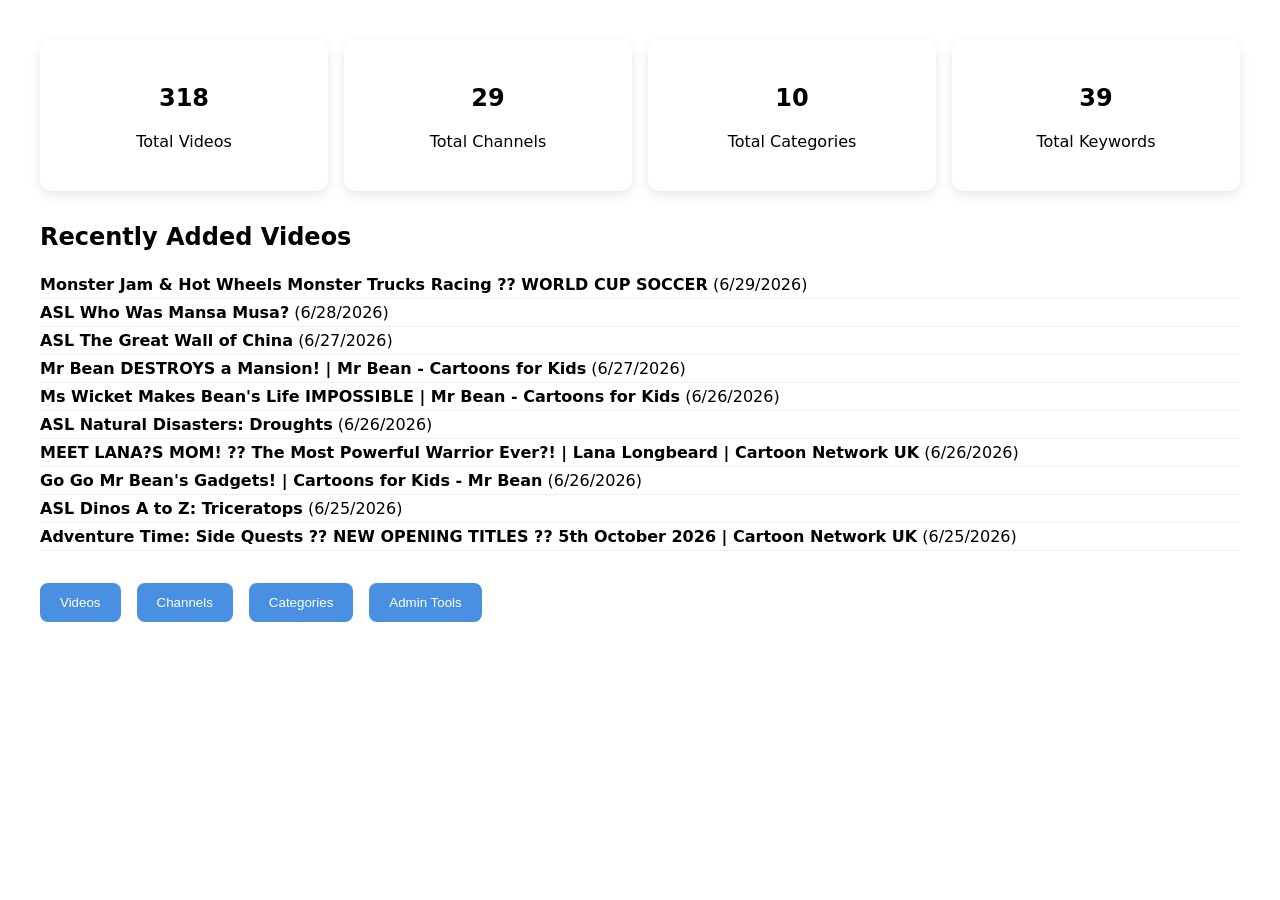
==== dashboard.html @ 0d475754 "Deploy latest build" ====
<!DOCTYPE html>
<html lang="en">
  <head>
    <meta charset="utf-8" />
    <link rel="icon" href="./favicon.png">
    <meta name="viewport" content="width=device-width, initial-scale=1" />
    <link href="./_app/immutable/entry/start.zmwx1XHq.js" rel="modulepreload">
		<link href="./_app/immutable/chunks/C0cF8aXE.js" rel="modulepreload">
		<link href="./_app/immutable/chunks/3SyxIl7C.js" rel="modulepreload">
		<link href="./_app/immutable/entry/app.B5eqS6Bs.js" rel="modulepreload">
		<link href="./_app/immutable/chunks/kNaey6uv.js" rel="modulepreload">
		<link href="./_app/immutable/chunks/xihTtKlq.js" rel="modulepreload">
		<link href="./_app/immutable/nodes/0.DOPPwChD.js" rel="modulepreload">
		<link href="./_app/immutable/chunks/L9hKdT-Q.js" rel="modulepreload">
		<link href="./_app/immutable/nodes/3.1PC7fcgv.js" rel="modulepreload">
		
		<link href="./_app/immutable/assets/3.CCkHUKJm.css" rel="stylesheet">
  </head>
  <body data-sveltekit-preload-data="hover">
    <div style="display: contents"><!--[--><!--[0--><!--[--><!--[--><!--[--><!--[0--><div class="dashboard svelte-kdmb3n"><section class="summary-grid svelte-kdmb3n"><div class="card svelte-kdmb3n"><h2>0</h2> <p>Total Videos</p></div> <div class="card svelte-kdmb3n"><h2>0</h2> <p>Total Channels</p></div> <div class="card svelte-kdmb3n"><h2>0</h2> <p>Total Categories</p></div> <div class="card svelte-kdmb3n"><h2>0</h2> <p>Total Keywords</p></div></section> <section class="recent svelte-kdmb3n"><h2>Recently Added Videos</h2> <ul class="svelte-kdmb3n"><!--[--><!--]--></ul></section> <section class="quick-links svelte-kdmb3n"><button class="svelte-kdmb3n">Videos</button> <button class="svelte-kdmb3n">Channels</button> <button class="svelte-kdmb3n">Categories</button> <button class="svelte-kdmb3n">Admin Tools</button></section></div><!--]--> <!--[-1--><!--]--><!--]--><!--]--><!--]--><!--]--> <!--[-1--><!--]--><!--]-->
			
			<script>
				{
					__sveltekit_15xqt9u = {
						base: new URL(".", location).pathname.slice(0, -1),
						assets: "/parent-dashboard"
					};

					const element = document.currentScript.parentElement;

					Promise.all([
						import("./_app/immutable/entry/start.zmwx1XHq.js"),
						import("./_app/immutable/entry/app.B5eqS6Bs.js")
					]).then(([kit, app]) => {
						kit.start(app, element, {
							node_ids: [0, 3],
							data: [null,null],
							form: null,
							error: null
						});
					});
				}
			</script>
		</div>
  </body>
</html>
---- _app/immutable/assets/3.CCkHUKJm.css ----
.overlay.svelte-1s13d5m{opacity:0;pointer-events:none;z-index:9998;background:#00000040;transition:opacity .2s;position:fixed;inset:0}.overlay.open.svelte-1s13d5m{opacity:1;pointer-events:auto}.sidebar.svelte-1s13d5m{opacity:0;z-index:9999;background:#fff;width:260px;height:100%;padding:1rem;transition:transform .25s,opacity .25s;position:fixed;top:0;left:0;transform:translate(-20px);box-shadow:2px 0 8px #00000026}.sidebar.open.svelte-1s13d5m{opacity:1;transform:translate(0)}.section.svelte-1s13d5m{margin-bottom:1rem}.row.svelte-12hrar7{border-bottom:1px solid #eee;grid-template-columns:100px 1fr 150px 120px 80px 60px 60px 40px;align-items:center;gap:.5rem;padding:.5rem .25rem;display:grid}.thumb.svelte-12hrar7 img:where(.svelte-12hrar7){border-radius:4px;width:100%}.title.svelte-12hrar7 a:where(.svelte-12hrar7){color:#333;font-weight:600;text-decoration:none}.pill.svelte-12hrar7{background:#eef;border-radius:6px;padding:2px 6px;font-size:.75rem}.rating.svelte-12hrar7{text-align:center;cursor:pointer;font-size:1.1rem}.menu.svelte-12hrar7{cursor:pointer;text-align:center;font-size:1.4rem}.videos-layout.svelte-1skye5v{gap:1rem;display:flex}.sidebar-toggle.svelte-1skye5v{z-index:10000;margin-bottom:1rem;position:relative}.video-table.svelte-1skye5v{flex:1}.header-row.svelte-1skye5v{color:#444;z-index:5;background:#fafafa;border-bottom:2px solid #ddd;grid-template-columns:100px 1fr 150px 120px 80px 60px 60px 40px;gap:.5rem;padding:.5rem .25rem;font-size:.85rem;font-weight:600;display:grid;position:sticky;top:0}.header-row.svelte-1skye5v>div:where(.svelte-1skye5v){align-items:center;display:flex}.h-menu.svelte-1skye5v{text-align:center}.video-table.svelte-1skye5v>.row{border-bottom:2px solid #121416}.video-table.svelte-1skye5v>.row:nth-child(odd){background:#fff}.video-table.svelte-1skye5v>.row:nth-child(2n){background:#87b2f4}.video-table.svelte-1skye5v .row:hover{background:#8fe7b1;transition:background .15s}.dashboard.svelte-kdmb3n{padding:2rem;font-family:Inter,system-ui,sans-serif}.summary-grid.svelte-kdmb3n{grid-template-columns:repeat(auto-fit,minmax(160px,1fr));gap:1rem;margin-bottom:2rem;display:grid}.card.svelte-kdmb3n{text-align:center;background:#fff;border-radius:12px;padding:1.5rem;box-shadow:0 4px 12px #0000001a}.recent.svelte-kdmb3n ul:where(.svelte-kdmb3n){padding:0;list-style:none}.recent.svelte-kdmb3n li:where(.svelte-kdmb3n){border-bottom:1px solid #eee;padding:.25rem 0}.quick-links.svelte-kdmb3n{gap:1rem;margin-top:2rem;display:flex}.quick-links.svelte-kdmb3n button:where(.svelte-kdmb3n){color:#fff;cursor:pointer;background:#4a90e2;border:none;border-radius:8px;padding:.75rem 1.25rem}.quick-links.svelte-kdmb3n button:where(.svelte-kdmb3n):hover{background:#3a78c2}
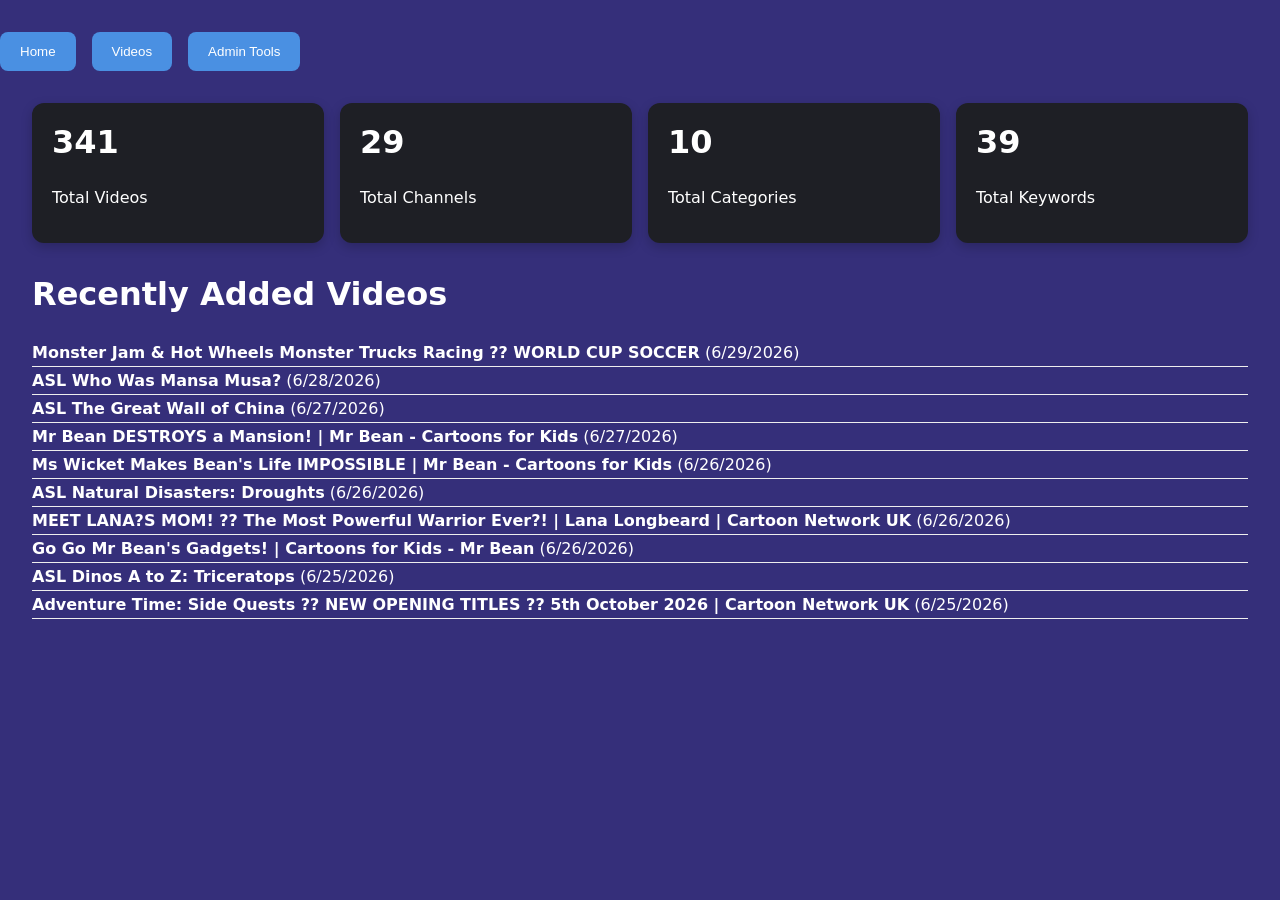
==== commit 9e1d0534: "new file:   _app/immutable/assets/0.BAYPwYNS.css new file:   _app/immutable/assets/2.BFFRVwai.css ne" ====
--- a/dashboard.html
+++ b/dashboard.html
@@ -4,24 +4,25 @@
     <meta charset="utf-8" />
     <link rel="icon" href="./favicon.png">
     <meta name="viewport" content="width=device-width, initial-scale=1" />
-    <link href="./_app/immutable/entry/start.zmwx1XHq.js" rel="modulepreload">
-		<link href="./_app/immutable/chunks/C0cF8aXE.js" rel="modulepreload">
-		<link href="./_app/immutable/chunks/3SyxIl7C.js" rel="modulepreload">
-		<link href="./_app/immutable/entry/app.B5eqS6Bs.js" rel="modulepreload">
+    <link href="./_app/immutable/entry/start.DBs_jOrV.js" rel="modulepreload">
+		<link href="./_app/immutable/chunks/CEOn_2Wp.js" rel="modulepreload">
+		<link href="./_app/immutable/chunks/D98rLrSD.js" rel="modulepreload">
+		<link href="./_app/immutable/entry/app.CLxgxLjH.js" rel="modulepreload">
 		<link href="./_app/immutable/chunks/kNaey6uv.js" rel="modulepreload">
 		<link href="./_app/immutable/chunks/xihTtKlq.js" rel="modulepreload">
-		<link href="./_app/immutable/nodes/0.DOPPwChD.js" rel="modulepreload">
-		<link href="./_app/immutable/chunks/L9hKdT-Q.js" rel="modulepreload">
-		<link href="./_app/immutable/nodes/3.1PC7fcgv.js" rel="modulepreload">
+		<link href="./_app/immutable/nodes/0.gys7D15f.js" rel="modulepreload">
+		<link href="./_app/immutable/chunks/CDaQiq8n.js" rel="modulepreload">
+		<link href="./_app/immutable/nodes/3.DG52HQYY.js" rel="modulepreload">
 		
-		<link href="./_app/immutable/assets/3.CCkHUKJm.css" rel="stylesheet">
+		<link href="./_app/immutable/assets/0.BAYPwYNS.css" rel="stylesheet">
+		<link href="./_app/immutable/assets/3.C70ueHmu.css" rel="stylesheet">
   </head>
   <body data-sveltekit-preload-data="hover">
-    <div style="display: contents"><!--[--><!--[0--><!--[--><!--[--><!--[--><!--[0--><div class="dashboard svelte-kdmb3n"><section class="summary-grid svelte-kdmb3n"><div class="card svelte-kdmb3n"><h2>0</h2> <p>Total Videos</p></div> <div class="card svelte-kdmb3n"><h2>0</h2> <p>Total Channels</p></div> <div class="card svelte-kdmb3n"><h2>0</h2> <p>Total Categories</p></div> <div class="card svelte-kdmb3n"><h2>0</h2> <p>Total Keywords</p></div></section> <section class="recent svelte-kdmb3n"><h2>Recently Added Videos</h2> <ul class="svelte-kdmb3n"><!--[--><!--]--></ul></section> <section class="quick-links svelte-kdmb3n"><button class="svelte-kdmb3n">Videos</button> <button class="svelte-kdmb3n">Channels</button> <button class="svelte-kdmb3n">Categories</button> <button class="svelte-kdmb3n">Admin Tools</button></section></div><!--]--> <!--[-1--><!--]--><!--]--><!--]--><!--]--><!--]--> <!--[-1--><!--]--><!--]-->
+    <div style="display: contents"><!--[--><!--[0--><!--[--><!--[--><!--[--><div class="app-container"><div class="quick-links svelte-137s63o"><button class="svelte-137s63o">Home</button> <button class="svelte-137s63o">Videos</button> <button class="svelte-137s63o">Admin Tools</button></div><!----> <!--[0--><div class="dashboard svelte-kdmb3n"><section class="summary-grid svelte-kdmb3n"><div class="card"><h2>0</h2> <p>Total Videos</p></div> <div class="card"><h2>0</h2> <p>Total Channels</p></div> <div class="card"><h2>0</h2> <p>Total Categories</p></div> <div class="card"><h2>0</h2> <p>Total Keywords</p></div></section> <section class="recent svelte-kdmb3n"><h2>Recently Added Videos</h2> <ul class="svelte-kdmb3n"><!--[--><!--]--></ul></section></div><!--]--> <!--[-1--><!--]--> <!--[-1--><!--]--> <!--[-1--><!--]--> <!--[-1--><!--]--> <!--[-1--><!--]--> <!--[-1--><!--]--> <!--[-1--><!--]--></div><!--]--><!--]--><!--]--><!--]--> <!--[-1--><!--]--><!--]-->
 			
 			<script>
 				{
-					__sveltekit_15xqt9u = {
+					__sveltekit_kua3ga = {
 						base: new URL(".", location).pathname.slice(0, -1),
 						assets: "/parent-dashboard"
 					};
@@ -29,8 +30,8 @@
 					const element = document.currentScript.parentElement;
 
 					Promise.all([
-						import("./_app/immutable/entry/start.zmwx1XHq.js"),
-						import("./_app/immutable/entry/app.B5eqS6Bs.js")
+						import("./_app/immutable/entry/start.DBs_jOrV.js"),
+						import("./_app/immutable/entry/app.CLxgxLjH.js")
 					]).then(([kit, app]) => {
 						kit.start(app, element, {
 							node_ids: [0, 3],
--- a/_app/immutable/assets/0.BAYPwYNS.css
+++ b/_app/immutable/assets/0.BAYPwYNS.css
@@ -0,0 +1 @@
+html,body{color:#fff;margin:0;padding:0;font-family:Inter,system-ui,sans-serif;background:#352f7a!important}*{box-sizing:border-box}h2{margin-block:0 .83em;margin-inline:0;font-size:2em}.subtitle{color:#ece8e8}.btn{color:#fff;cursor:pointer;background:#4a90e2;border:none;border-radius:8px;padding:.75rem 1.25rem}.btn-primary{color:#fff;background:#4a8ef0}.btn-primary:hover{background:#3a7bd8}.btn-danger{color:#fff;background:#d9534f;padding:.6rem 1rem}.btn-danger:hover{background:#c64541}.card{background:#1e1f25;border-radius:12px;padding:1.25rem;box-shadow:0 4px 12px #0003}.input{color:#fff;background:#2a2b31;border:1px solid #444;border-radius:6px;width:100%;padding:.5rem}.table{border-collapse:collapse;width:100%}.table th,.table td{border-bottom:1px solid #333;padding:.5rem}.table th{text-align:left;color:#aaa}
--- a/_app/immutable/assets/3.C70ueHmu.css
+++ b/_app/immutable/assets/3.C70ueHmu.css
@@ -0,0 +1 @@
+.quick-links.svelte-137s63o{z-index:2000;gap:1rem;margin-top:2rem;display:flex;position:relative}.quick-links.svelte-137s63o button:where(.svelte-137s63o){color:#fff;cursor:pointer;background:#4a90e2;border:none;border-radius:8px;padding:.75rem 1.25rem}.quick-links.svelte-137s63o button:where(.svelte-137s63o):hover{background:#3a78c2}.overlay.svelte-1s13d5m{opacity:0;pointer-events:none;z-index:400;background:#00000040;transition:opacity .2s;position:fixed;inset:0}.overlay.open.svelte-1s13d5m{opacity:1;pointer-events:auto}.sidebar.svelte-1s13d5m{opacity:0;z-index:500;background:#2d4089;width:260px;height:100%;padding:1rem;transition:transform .25s,opacity .25s;position:fixed;top:0;left:0;transform:translate(-20px);box-shadow:2px 0 8px #00000026}.sidebar.open.svelte-1s13d5m{opacity:1;transform:translate(0)}.filter_sections.svelte-1s13d5m{background-color:#2d4089;margin-top:10rem}.section.svelte-1s13d5m{width:100%;margin-bottom:1rem;margin-left:1rem;font-family:Inter,system-ui,sans-serif}.reset.svelte-1s13d5m{color:#fff;cursor:pointer;background:#4a90e2;border:none;border-radius:8px;margin-top:1rem;margin-bottom:1rem;margin-left:5rem;padding:.75rem 1.25rem;position:relative}.reset.svelte-1s13d5m:hover{background:#3a78c2}label.svelte-1s13d5m{color:#bb86fc}.row.svelte-12hrar7{color:#aabcf4;border-bottom:1px solid #eee;grid-template-columns:100px minmax(200px,1fr) 150px 120px 80px 100px 60px 40px 40px;align-items:center;gap:1rem;padding:.5rem .25rem;font-family:Inter,system-ui,sans-serif;display:grid}.thumb.svelte-12hrar7 img:where(.svelte-12hrar7){border-radius:4px;width:100%}.title.svelte-12hrar7 a:where(.svelte-12hrar7){color:#aabcf4;font-size:1.2rem;font-weight:600;text-decoration:none}.pill.svelte-12hrar7{color:#cfc569;background:#262363;border:1px solid #fff;border-radius:6px;padding:2px 6px;font-size:.9rem}.rating.svelte-12hrar7{text-align:center;cursor:pointer;font-size:1.1rem}.actions.svelte-12hrar7{align-items:center;display:flex;position:relative}.menu-btn.svelte-12hrar7{cursor:pointer;color:#ddd;background:0 0;border:none;margin:0;padding:0;font-size:1.5rem;line-height:1}.menu.svelte-12hrar7{z-index:10;white-space:nowrap;background:#fff;border:1px solid #ddd;border-radius:8px;display:none;position:absolute;top:100%;right:0;box-shadow:0 4px 12px #0000001a}.actions.svelte-12hrar7:hover .menu:where(.svelte-12hrar7){display:block}.menu-item.svelte-12hrar7{cursor:pointer;padding:.5rem 1rem}.menu-item.svelte-12hrar7:hover{background:#f0f4ff}.channel-link.svelte-12hrar7{color:var(--accent);cursor:pointer;text-decoration:underline}.channel-link.svelte-12hrar7:hover{opacity:.8}.videos-layout.svelte-1skye5v{gap:1rem;display:flex}.sidebar-toggle.svelte-1skye5v{z-index:1000;color:#fff;cursor:pointer;background:#4a90e2;border:none;border-radius:8px;margin-top:20px;margin-bottom:1rem;padding:.75rem 1.25rem;position:relative}.sidebar-toggle.svelte-1skye5v:hover{background:#3a78c2}.video-table.svelte-1skye5v{flex:1}.header-row.svelte-1skye5v{color:#bb86fc;z-index:5;background:#121212;border-bottom:2px solid #8a8a8a;grid-template-columns:100px minmax(200px,1fr) 150px 120px 80px 100px 60px 40px 40px;gap:1rem;padding:.5rem .25rem;font-family:Inter,system-ui,sans-serif;font-size:1.2rem;font-weight:600;display:grid;position:sticky;top:0}.header-row.svelte-1skye5v>div:where(.svelte-1skye5v){align-items:center;display:flex}.h-menu.svelte-1skye5v{text-align:center}.video-table.svelte-1skye5v>.row{border-bottom:2px solid #121416}.video-table.svelte-1skye5v>.row:nth-child(odd){background:#0b0c25}.video-table.svelte-1skye5v>.row:nth-child(2n){background:#262363}.video-table.svelte-1skye5v .row:hover{background:#4752ce;transition:background .15s}.admin-container.svelte-1ybsbf6{padding:2rem}h1.svelte-1ybsbf6{margin-bottom:1.5rem}.admin-grid.svelte-1ybsbf6{grid-template-columns:repeat(auto-fit,minmax(220px,1fr));gap:1.5rem;display:grid}.admin-card.svelte-1ybsbf6{cursor:pointer;background:#222;border:1px solid #333;border-radius:12px;padding:1.5rem;transition:transform .15s,background .15s}.admin-card.svelte-1ybsbf6:hover{background:#2a2a2a;transform:translateY(-3px)}.admin-card.svelte-1ybsbf6 h2:where(.svelte-1ybsbf6){margin:0 0 .5rem}.admin-card.svelte-1ybsbf6 p:where(.svelte-1ybsbf6){opacity:.7;margin:0}.admin-vids-add.svelte-1dd4eib{padding:2rem;font-family:Inter,system-ui,sans-serif}.subtitle.svelte-1dd4eib{margin-bottom:2rem}.card.svelte-1dd4eib{border-radius:12px;margin-bottom:2rem;padding:1.75rem;box-shadow:0 4px 12px #00000014}.form.svelte-1dd4eib{gap:.75rem;margin-top:1rem;display:grid}label.svelte-1dd4eib{font-weight:600}input.svelte-1dd4eib,select.svelte-1dd4eib{border:1px solid #ccc;border-radius:8px;padding:.6rem 1rem}.add.svelte-1dd4eib{color:#fff;cursor:pointer;background:#4a90e2;border:none;border-radius:8px;margin-top:1rem;padding:.6rem 1rem}.add.svelte-1dd4eib:hover{opacity:.9;transform:translateY(-1px)}.admin-vids-edit.svelte-gxv120{padding:2rem;font-family:Inter,system-ui,sans-serif}.subtitle.svelte-gxv120{color:#666;margin-bottom:2rem}.card.svelte-gxv120{background:#fff;border-radius:12px;margin-bottom:2rem;padding:1.75rem;box-shadow:0 4px 12px #00000014}.search-row.svelte-gxv120{gap:.5rem;margin-bottom:1rem;display:flex}.clear.svelte-gxv120{color:#fff;cursor:pointer;background:#999;border:none;border-radius:8px;padding:.6rem 1rem}label.svelte-gxv120{font-weight:600}input.svelte-gxv120{border:1px solid #ccc;border-radius:8px;padding:.6rem 1rem}.save.svelte-gxv120{color:#fff;cursor:pointer;background:#4a90e2;border:none;border-radius:8px;margin-top:1rem;padding:.6rem 1rem}.save.svelte-gxv120:hover{opacity:.9;transform:translateY(-1px)}.admin-vids-delete.svelte-16aar6x{padding:2rem;font-family:Inter,system-ui,sans-serif}.subtitle.svelte-16aar6x{margin-bottom:2rem}.card.svelte-16aar6x{border-radius:12px;margin-bottom:2rem;padding:1.75rem;box-shadow:0 4px 12px #00000014}.search-row.svelte-16aar6x{gap:.5rem;margin-bottom:1rem;display:flex}.clear.svelte-16aar6x{color:#fff;cursor:pointer;background:#999;border:none;border-radius:8px;padding:.6rem 1rem}.confirm-box.svelte-16aar6x{border:1px solid #ddd;border-radius:8px;margin-top:1rem;padding:1rem}.meta.svelte-16aar6x{color:#f4f4f4;margin:.5rem 0 1rem}.warning.svelte-16aar6x{color:#e25757;margin-bottom:1rem;font-weight:600}.admin-chan.svelte-3wcjrr{padding:2rem;font-family:Inter,system-ui,sans-serif}.card.svelte-3wcjrr{margin-bottom:2rem}.form.svelte-3wcjrr{gap:.75rem;margin-top:1rem;display:grid}label.svelte-3wcjrr{font-weight:600}input.svelte-3wcjrr,select.svelte-3wcjrr{border:1px solid #ccc;border-radius:8px;padding:.6rem 1rem}.add.svelte-3wcjrr{color:#fff;cursor:pointer;background:#4a90e2;border:none;border-radius:8px;margin-top:1rem;padding:.6rem 1rem}.search-row.svelte-3wcjrr{gap:.5rem;margin-bottom:1rem;display:flex}.actions.svelte-3wcjrr{gap:1rem;margin-top:1rem;display:flex}.admin-key.svelte-p458ze{padding:2rem;font-family:Inter,system-ui,sans-serif}.key.svelte-p458ze{font-size:1.5em}.add_btn.svelte-p458ze{color:#fff;cursor:pointer;background:#4a90e2;border:none;border-radius:8px;padding:.75rem 1.25rem}.card.svelte-p458ze{margin-bottom:2rem}input.svelte-p458ze{border:1px solid #ccc;border-radius:8px;padding:.6rem 1rem}.dashboard.svelte-kdmb3n{padding:2rem;font-family:Inter,system-ui,sans-serif}.summary-grid.svelte-kdmb3n{grid-template-columns:repeat(auto-fit,minmax(160px,1fr));gap:1rem;margin-bottom:2rem;display:grid}.recent.svelte-kdmb3n{color:#fff}.recent.svelte-kdmb3n ul:where(.svelte-kdmb3n){color:#fff;padding:0;list-style:none}.recent.svelte-kdmb3n li:where(.svelte-kdmb3n){border-bottom:1px solid #eee;padding:.25rem 0}
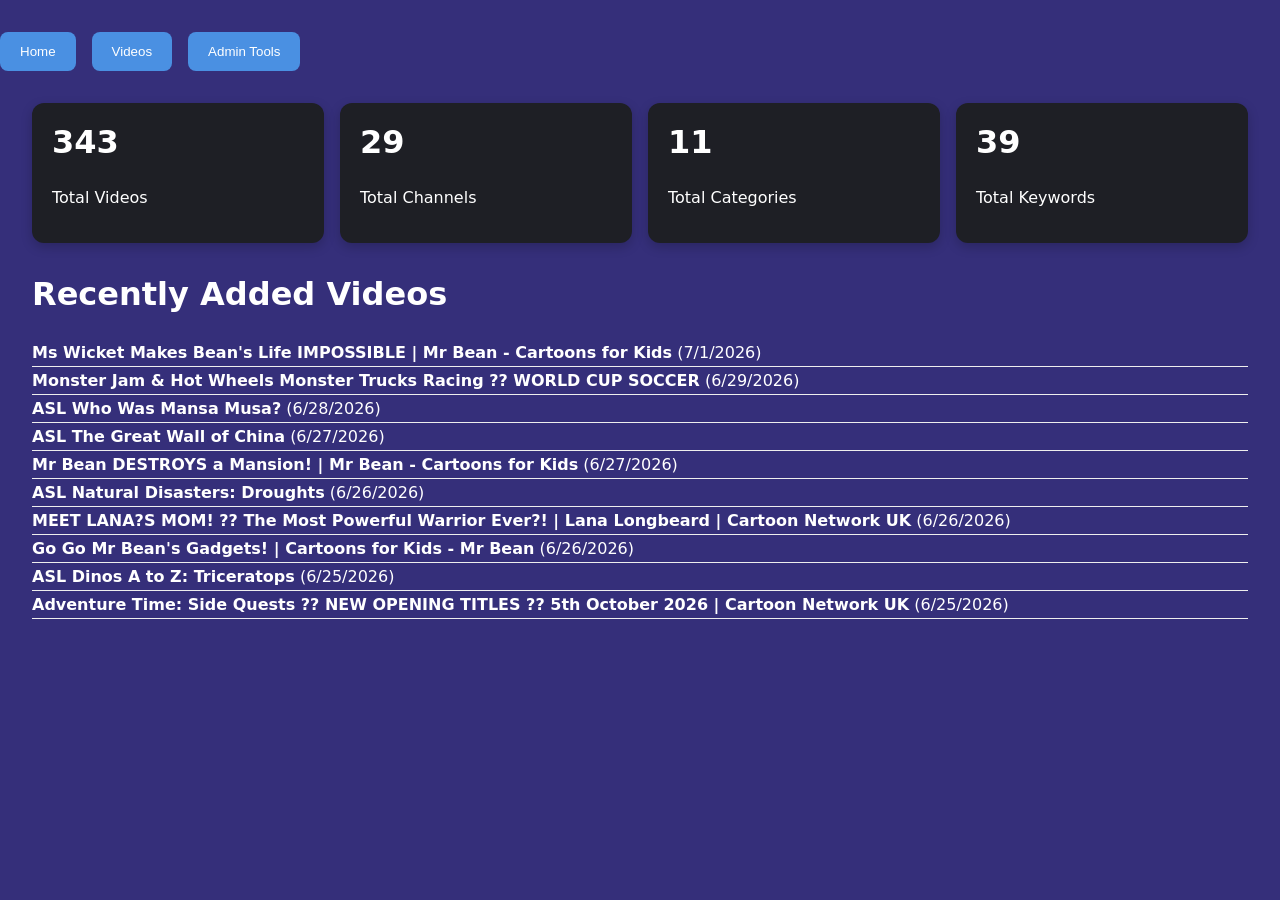
==== commit 001f54fa: "new file:   _app/immutable/assets/3.BbAskr8S.css new file:   _app/immutable/chunks/BiRv3p2o.js new f" ====
--- a/dashboard.html
+++ b/dashboard.html
@@ -4,25 +4,25 @@
     <meta charset="utf-8" />
     <link rel="icon" href="./favicon.png">
     <meta name="viewport" content="width=device-width, initial-scale=1" />
-    <link href="./_app/immutable/entry/start.DBs_jOrV.js" rel="modulepreload">
-		<link href="./_app/immutable/chunks/CEOn_2Wp.js" rel="modulepreload">
+    <link href="./_app/immutable/entry/start.BB-KuJ1o.js" rel="modulepreload">
+		<link href="./_app/immutable/chunks/BiRv3p2o.js" rel="modulepreload">
 		<link href="./_app/immutable/chunks/D98rLrSD.js" rel="modulepreload">
-		<link href="./_app/immutable/entry/app.CLxgxLjH.js" rel="modulepreload">
+		<link href="./_app/immutable/entry/app.DD9JnGGx.js" rel="modulepreload">
 		<link href="./_app/immutable/chunks/kNaey6uv.js" rel="modulepreload">
 		<link href="./_app/immutable/chunks/xihTtKlq.js" rel="modulepreload">
 		<link href="./_app/immutable/nodes/0.gys7D15f.js" rel="modulepreload">
 		<link href="./_app/immutable/chunks/CDaQiq8n.js" rel="modulepreload">
-		<link href="./_app/immutable/nodes/3.DG52HQYY.js" rel="modulepreload">
+		<link href="./_app/immutable/nodes/3.C4wuI3-D.js" rel="modulepreload">
 		
 		<link href="./_app/immutable/assets/0.BAYPwYNS.css" rel="stylesheet">
-		<link href="./_app/immutable/assets/3.C70ueHmu.css" rel="stylesheet">
+		<link href="./_app/immutable/assets/3.BbAskr8S.css" rel="stylesheet">
   </head>
   <body data-sveltekit-preload-data="hover">
     <div style="display: contents"><!--[--><!--[0--><!--[--><!--[--><!--[--><div class="app-container"><div class="quick-links svelte-137s63o"><button class="svelte-137s63o">Home</button> <button class="svelte-137s63o">Videos</button> <button class="svelte-137s63o">Admin Tools</button></div><!----> <!--[0--><div class="dashboard svelte-kdmb3n"><section class="summary-grid svelte-kdmb3n"><div class="card"><h2>0</h2> <p>Total Videos</p></div> <div class="card"><h2>0</h2> <p>Total Channels</p></div> <div class="card"><h2>0</h2> <p>Total Categories</p></div> <div class="card"><h2>0</h2> <p>Total Keywords</p></div></section> <section class="recent svelte-kdmb3n"><h2>Recently Added Videos</h2> <ul class="svelte-kdmb3n"><!--[--><!--]--></ul></section></div><!--]--> <!--[-1--><!--]--> <!--[-1--><!--]--> <!--[-1--><!--]--> <!--[-1--><!--]--> <!--[-1--><!--]--> <!--[-1--><!--]--> <!--[-1--><!--]--></div><!--]--><!--]--><!--]--><!--]--> <!--[-1--><!--]--><!--]-->
 			
 			<script>
 				{
-					__sveltekit_kua3ga = {
+					__sveltekit_1dijakx = {
 						base: new URL(".", location).pathname.slice(0, -1),
 						assets: "/parent-dashboard"
 					};
@@ -30,8 +30,8 @@
 					const element = document.currentScript.parentElement;
 
 					Promise.all([
-						import("./_app/immutable/entry/start.DBs_jOrV.js"),
-						import("./_app/immutable/entry/app.CLxgxLjH.js")
+						import("./_app/immutable/entry/start.BB-KuJ1o.js"),
+						import("./_app/immutable/entry/app.DD9JnGGx.js")
 					]).then(([kit, app]) => {
 						kit.start(app, element, {
 							node_ids: [0, 3],
--- a/_app/immutable/assets/3.BbAskr8S.css
+++ b/_app/immutable/assets/3.BbAskr8S.css
@@ -0,0 +1 @@
+.quick-links.svelte-137s63o{z-index:2000;gap:1rem;margin-top:2rem;display:flex;position:relative}.quick-links.svelte-137s63o button:where(.svelte-137s63o){color:#fff;cursor:pointer;background:#4a90e2;border:none;border-radius:8px;padding:.75rem 1.25rem}.quick-links.svelte-137s63o button:where(.svelte-137s63o):hover{background:#3a78c2}.overlay.svelte-1s13d5m{opacity:0;pointer-events:none;z-index:400;background:#00000040;transition:opacity .2s;position:fixed;inset:0}.overlay.open.svelte-1s13d5m{opacity:1;pointer-events:auto}.sidebar.svelte-1s13d5m{opacity:0;z-index:500;background:#2d4089;width:260px;height:100%;padding:1rem;transition:transform .25s,opacity .25s;position:fixed;top:0;left:0;transform:translate(-20px);box-shadow:2px 0 8px #00000026}.sidebar.open.svelte-1s13d5m{opacity:1;transform:translate(0)}.filter_sections.svelte-1s13d5m{background-color:#2d4089;margin-top:10rem}.section.svelte-1s13d5m{width:100%;margin-bottom:1rem;margin-left:1rem;font-family:Inter,system-ui,sans-serif}.reset.svelte-1s13d5m{color:#fff;cursor:pointer;background:#4a90e2;border:none;border-radius:8px;margin-top:1rem;margin-bottom:1rem;margin-left:5rem;padding:.75rem 1.25rem;position:relative}.reset.svelte-1s13d5m:hover{background:#3a78c2}label.svelte-1s13d5m{color:#bb86fc}.row.svelte-12hrar7{color:#aabcf4;border-bottom:1px solid #eee;grid-template-columns:100px minmax(200px,1fr) 150px 150px 120px 80px 100px 60px 40px 40px;align-items:center;gap:1rem;padding:.5rem .25rem;font-family:Inter,system-ui,sans-serif;display:grid}.thumb.svelte-12hrar7 img:where(.svelte-12hrar7){border-radius:4px;width:100%}.title.svelte-12hrar7 a:where(.svelte-12hrar7){color:#aabcf4;font-size:1.2rem;font-weight:600;text-decoration:none}.pill.svelte-12hrar7{color:#cfc569;background:#262363;border:1px solid #fff;border-radius:6px;padding:2px 6px;font-size:.9rem}.rating.svelte-12hrar7{text-align:center;cursor:pointer;font-size:1.1rem}.actions.svelte-12hrar7{align-items:center;display:flex;position:relative}.menu-btn.svelte-12hrar7{cursor:pointer;color:#ddd;background:0 0;border:none;margin:0;padding:0;font-size:1.5rem;line-height:1}.menu.svelte-12hrar7{z-index:10;white-space:nowrap;background:#fff;border:1px solid #ddd;border-radius:8px;display:none;position:absolute;top:100%;right:0;box-shadow:0 4px 12px #0000001a}.actions.svelte-12hrar7:hover .menu:where(.svelte-12hrar7){display:block}.menu-item.svelte-12hrar7{cursor:pointer;padding:.5rem 1rem}.menu-item.svelte-12hrar7:hover{background:#f0f4ff}.channel-link.svelte-12hrar7{color:var(--accent);cursor:pointer;text-decoration:underline}.channel-link.svelte-12hrar7:hover{opacity:.8}.videos-layout.svelte-1skye5v{gap:1rem;display:flex}.sidebar-toggle.svelte-1skye5v{z-index:1000;color:#fff;cursor:pointer;background:#4a90e2;border:none;border-radius:8px;margin-top:20px;margin-bottom:1rem;padding:.75rem 1.25rem;position:relative}.sidebar-toggle.svelte-1skye5v:hover{background:#3a78c2}.video-table.svelte-1skye5v{flex:1}.header-row.svelte-1skye5v{color:#bb86fc;z-index:5;background:#121212;border-bottom:2px solid #8a8a8a;grid-template-columns:100px minmax(200px,1fr) 150px 150px 120px 80px 100px 60px 40px 40px;gap:1rem;padding:.5rem .25rem;font-family:Inter,system-ui,sans-serif;font-size:1.2rem;font-weight:600;display:grid;position:sticky;top:0}.header-row.svelte-1skye5v>div:where(.svelte-1skye5v){align-items:center;display:flex}.h-menu.svelte-1skye5v{text-align:center}.video-table.svelte-1skye5v>.row{border-bottom:2px solid #121416}.video-table.svelte-1skye5v>.row:nth-child(odd){background:#0b0c25}.video-table.svelte-1skye5v>.row:nth-child(2n){background:#262363}.video-table.svelte-1skye5v .row:hover{background:#4752ce;transition:background .15s}.admin-container.svelte-1ybsbf6{padding:2rem}h1.svelte-1ybsbf6{margin-bottom:1.5rem}.admin-grid.svelte-1ybsbf6{grid-template-columns:repeat(auto-fit,minmax(220px,1fr));gap:1.5rem;display:grid}.admin-card.svelte-1ybsbf6{cursor:pointer;background:#222;border:1px solid #333;border-radius:12px;padding:1.5rem;transition:transform .15s,background .15s}.admin-card.svelte-1ybsbf6:hover{background:#2a2a2a;transform:translateY(-3px)}.admin-card.svelte-1ybsbf6 h2:where(.svelte-1ybsbf6){margin:0 0 .5rem}.admin-card.svelte-1ybsbf6 p:where(.svelte-1ybsbf6){opacity:.7;margin:0}.admin-vids-add.svelte-1dd4eib{padding:2rem;font-family:Inter,system-ui,sans-serif}.subtitle.svelte-1dd4eib{margin-bottom:2rem}.card.svelte-1dd4eib{border-radius:12px;margin-bottom:2rem;padding:1.75rem;box-shadow:0 4px 12px #00000014}.form.svelte-1dd4eib{gap:.75rem;margin-top:1rem;display:grid}label.svelte-1dd4eib{font-weight:600}input.svelte-1dd4eib,select.svelte-1dd4eib{border:1px solid #ccc;border-radius:8px;padding:.6rem 1rem}.add.svelte-1dd4eib{color:#fff;cursor:pointer;background:#4a90e2;border:none;border-radius:8px;margin-top:1rem;padding:.6rem 1rem}.add.svelte-1dd4eib:hover{opacity:.9;transform:translateY(-1px)}.admin-vids-edit.svelte-gxv120{padding:2rem;font-family:Inter,system-ui,sans-serif}.subtitle.svelte-gxv120{color:#666;margin-bottom:2rem}.card.svelte-gxv120{background:#fff;border-radius:12px;margin-bottom:2rem;padding:1.75rem;box-shadow:0 4px 12px #00000014}.search-row.svelte-gxv120{gap:.5rem;margin-bottom:1rem;display:flex}.clear.svelte-gxv120{color:#fff;cursor:pointer;background:#999;border:none;border-radius:8px;padding:.6rem 1rem}label.svelte-gxv120{font-weight:600}input.svelte-gxv120{border:1px solid #ccc;border-radius:8px;padding:.6rem 1rem}.save.svelte-gxv120{color:#fff;cursor:pointer;background:#4a90e2;border:none;border-radius:8px;margin-top:1rem;padding:.6rem 1rem}.save.svelte-gxv120:hover{opacity:.9;transform:translateY(-1px)}.admin-vids-delete.svelte-16aar6x{padding:2rem;font-family:Inter,system-ui,sans-serif}.subtitle.svelte-16aar6x{margin-bottom:2rem}.card.svelte-16aar6x{border-radius:12px;margin-bottom:2rem;padding:1.75rem;box-shadow:0 4px 12px #00000014}.search-row.svelte-16aar6x{gap:.5rem;margin-bottom:1rem;display:flex}.clear.svelte-16aar6x{color:#fff;cursor:pointer;background:#999;border:none;border-radius:8px;padding:.6rem 1rem}.confirm-box.svelte-16aar6x{border:1px solid #ddd;border-radius:8px;margin-top:1rem;padding:1rem}.meta.svelte-16aar6x{color:#f4f4f4;margin:.5rem 0 1rem}.warning.svelte-16aar6x{color:#e25757;margin-bottom:1rem;font-weight:600}.admin-chan.svelte-3wcjrr{padding:2rem;font-family:Inter,system-ui,sans-serif}.card.svelte-3wcjrr{margin-bottom:2rem}.form.svelte-3wcjrr{gap:.75rem;margin-top:1rem;display:grid}label.svelte-3wcjrr{font-weight:600}input.svelte-3wcjrr,select.svelte-3wcjrr{border:1px solid #ccc;border-radius:8px;padding:.6rem 1rem}.add.svelte-3wcjrr{color:#fff;cursor:pointer;background:#4a90e2;border:none;border-radius:8px;margin-top:1rem;padding:.6rem 1rem}.search-row.svelte-3wcjrr{gap:.5rem;margin-bottom:1rem;display:flex}.actions.svelte-3wcjrr{gap:1rem;margin-top:1rem;display:flex}.admin-key.svelte-p458ze{padding:2rem;font-family:Inter,system-ui,sans-serif}.key.svelte-p458ze{font-size:1.5em}.add_btn.svelte-p458ze{color:#fff;cursor:pointer;background:#4a90e2;border:none;border-radius:8px;padding:.75rem 1.25rem}.card.svelte-p458ze{margin-bottom:2rem}input.svelte-p458ze{border:1px solid #ccc;border-radius:8px;padding:.6rem 1rem}.dashboard.svelte-kdmb3n{padding:2rem;font-family:Inter,system-ui,sans-serif}.summary-grid.svelte-kdmb3n{grid-template-columns:repeat(auto-fit,minmax(160px,1fr));gap:1rem;margin-bottom:2rem;display:grid}.recent.svelte-kdmb3n{color:#fff}.recent.svelte-kdmb3n ul:where(.svelte-kdmb3n){color:#fff;padding:0;list-style:none}.recent.svelte-kdmb3n li:where(.svelte-kdmb3n){border-bottom:1px solid #eee;padding:.25rem 0}
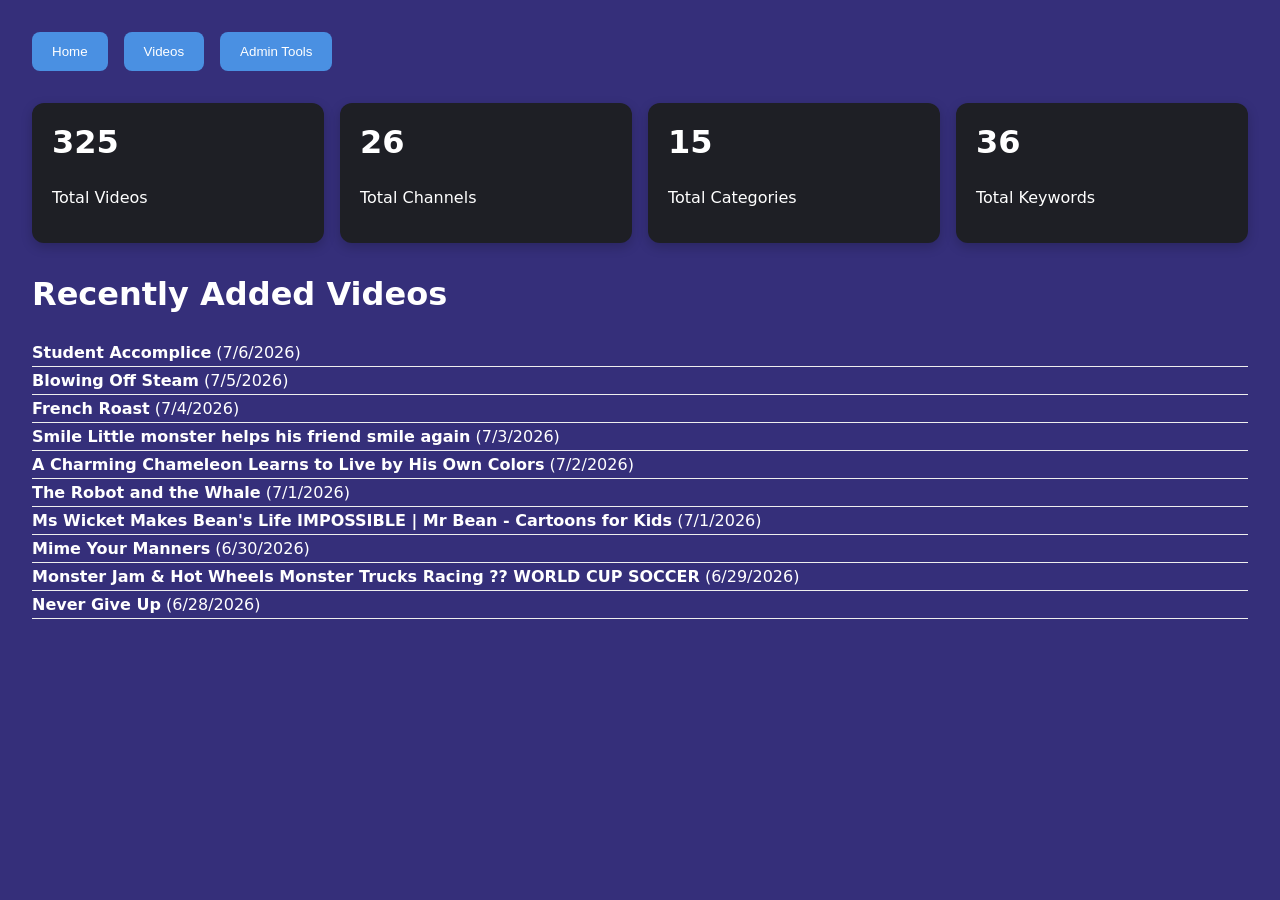
==== commit 37fe89dc: "new file:   _app/immutable/assets/3.dL2JiJK-.css new file:   _app/immutable/chunks/BQFhbJLH.js new f" ====
--- a/dashboard.html
+++ b/dashboard.html
@@ -4,25 +4,25 @@
     <meta charset="utf-8" />
     <link rel="icon" href="./favicon.png">
     <meta name="viewport" content="width=device-width, initial-scale=1" />
-    <link href="./_app/immutable/entry/start.BB-KuJ1o.js" rel="modulepreload">
-		<link href="./_app/immutable/chunks/BiRv3p2o.js" rel="modulepreload">
+    <link href="./_app/immutable/entry/start.Cgyv93Mn.js" rel="modulepreload">
+		<link href="./_app/immutable/chunks/BQFhbJLH.js" rel="modulepreload">
 		<link href="./_app/immutable/chunks/D98rLrSD.js" rel="modulepreload">
-		<link href="./_app/immutable/entry/app.DD9JnGGx.js" rel="modulepreload">
+		<link href="./_app/immutable/entry/app.DMp8cim4.js" rel="modulepreload">
 		<link href="./_app/immutable/chunks/kNaey6uv.js" rel="modulepreload">
 		<link href="./_app/immutable/chunks/xihTtKlq.js" rel="modulepreload">
 		<link href="./_app/immutable/nodes/0.gys7D15f.js" rel="modulepreload">
 		<link href="./_app/immutable/chunks/CDaQiq8n.js" rel="modulepreload">
-		<link href="./_app/immutable/nodes/3.C4wuI3-D.js" rel="modulepreload">
+		<link href="./_app/immutable/nodes/3.CrzexB0C.js" rel="modulepreload">
 		
 		<link href="./_app/immutable/assets/0.BAYPwYNS.css" rel="stylesheet">
-		<link href="./_app/immutable/assets/3.BbAskr8S.css" rel="stylesheet">
+		<link href="./_app/immutable/assets/3.dL2JiJK-.css" rel="stylesheet">
   </head>
   <body data-sveltekit-preload-data="hover">
     <div style="display: contents"><!--[--><!--[0--><!--[--><!--[--><!--[--><div class="app-container"><div class="quick-links svelte-137s63o"><button class="svelte-137s63o">Home</button> <button class="svelte-137s63o">Videos</button> <button class="svelte-137s63o">Admin Tools</button></div><!----> <!--[0--><div class="dashboard svelte-kdmb3n"><section class="summary-grid svelte-kdmb3n"><div class="card"><h2>0</h2> <p>Total Videos</p></div> <div class="card"><h2>0</h2> <p>Total Channels</p></div> <div class="card"><h2>0</h2> <p>Total Categories</p></div> <div class="card"><h2>0</h2> <p>Total Keywords</p></div></section> <section class="recent svelte-kdmb3n"><h2>Recently Added Videos</h2> <ul class="svelte-kdmb3n"><!--[--><!--]--></ul></section></div><!--]--> <!--[-1--><!--]--> <!--[-1--><!--]--> <!--[-1--><!--]--> <!--[-1--><!--]--> <!--[-1--><!--]--> <!--[-1--><!--]--> <!--[-1--><!--]--></div><!--]--><!--]--><!--]--><!--]--> <!--[-1--><!--]--><!--]-->
 			
 			<script>
 				{
-					__sveltekit_1dijakx = {
+					__sveltekit_1cyceok = {
 						base: new URL(".", location).pathname.slice(0, -1),
 						assets: "/parent-dashboard"
 					};
@@ -30,8 +30,8 @@
 					const element = document.currentScript.parentElement;
 
 					Promise.all([
-						import("./_app/immutable/entry/start.BB-KuJ1o.js"),
-						import("./_app/immutable/entry/app.DD9JnGGx.js")
+						import("./_app/immutable/entry/start.Cgyv93Mn.js"),
+						import("./_app/immutable/entry/app.DMp8cim4.js")
 					]).then(([kit, app]) => {
 						kit.start(app, element, {
 							node_ids: [0, 3],
--- a/_app/immutable/assets/3.dL2JiJK-.css
+++ b/_app/immutable/assets/3.dL2JiJK-.css
@@ -0,0 +1 @@
+.quick-links.svelte-137s63o{z-index:2000;gap:1rem;margin-top:2rem;margin-left:2rem;display:flex;position:relative}.quick-links.svelte-137s63o button:where(.svelte-137s63o){color:#fff;cursor:pointer;background:#4a90e2;border:none;border-radius:8px;padding:.75rem 1.25rem}.quick-links.svelte-137s63o button:where(.svelte-137s63o):hover{background:#3a78c2}.overlay.svelte-1s13d5m{opacity:0;pointer-events:none;z-index:400;background:#00000040;transition:opacity .2s;position:fixed;inset:0}.overlay.open.svelte-1s13d5m{opacity:1;pointer-events:auto}.sidebar.svelte-1s13d5m{opacity:0;z-index:500;background:#2d4089;width:360px;height:100%;padding:1rem;transition:transform .25s,opacity .25s;position:fixed;top:0;left:0;transform:translate(-20px);box-shadow:2px 0 8px #00000026}.sidebar.open.svelte-1s13d5m{opacity:1;transform:translate(0)}.filter_sections.svelte-1s13d5m{background-color:#2d4089;margin-top:10rem}.section.svelte-1s13d5m{width:100%;margin-bottom:1rem;margin-left:1rem;font-family:Inter,system-ui,sans-serif}select.box.svelte-1s13d5m,input.box.svelte-1s13d5m{color:#bcbdbe;background:#1c3757;width:80%;font-size:1rem}.reset.svelte-1s13d5m{color:#fff;cursor:pointer;background:#4a90e2;border:none;border-radius:8px;margin-top:1rem;margin-bottom:1rem;margin-left:5rem;padding:.75rem 1.25rem;position:relative}.reset.svelte-1s13d5m:hover{background:#3a78c2}label.svelte-1s13d5m{color:#bb86fc;font-size:1.5rem}.row.svelte-12hrar7{color:#aabcf4;border-bottom:1px solid #eee;grid-template-columns:100px minmax(200px,1fr) 150px 150px 120px 80px 100px 60px 40px 40px;align-items:center;gap:1rem;padding:.5rem .25rem;font-family:Inter,system-ui,sans-serif;display:grid}.thumb.svelte-12hrar7 img:where(.svelte-12hrar7){border-radius:4px;width:100%}.title.svelte-12hrar7 a:where(.svelte-12hrar7){color:#aabcf4;font-size:1.2rem;font-weight:600;text-decoration:none}.pill.svelte-12hrar7{color:#cfc569;background:#262363;border:1px solid #fff;border-radius:6px;padding:2px 6px;font-size:.9rem}.rating.svelte-12hrar7{text-align:center;cursor:pointer;font-size:1.1rem}.actions.svelte-12hrar7{align-items:center;display:flex;position:relative}.menu-btn.svelte-12hrar7{cursor:pointer;color:#ddd;background:0 0;border:none;margin:0;padding:0;font-size:1.5rem;line-height:1}.menu.svelte-12hrar7{z-index:10;white-space:nowrap;background:#fff;border:1px solid #ddd;border-radius:8px;display:none;position:absolute;top:100%;right:0;box-shadow:0 4px 12px #0000001a}.actions.svelte-12hrar7:hover .menu:where(.svelte-12hrar7){display:block}.menu-item.svelte-12hrar7{cursor:pointer;padding:.5rem 1rem}.menu-item.svelte-12hrar7:hover{background:#f0f4ff}.channel-link.svelte-12hrar7{color:var(--accent);cursor:pointer;text-decoration:underline}.channel-link.svelte-12hrar7:hover{opacity:.8}.videos-layout.svelte-1skye5v{gap:1rem;display:flex}.sidebar-toggle.svelte-1skye5v{z-index:1000;color:#fff;cursor:pointer;background:#4a90e2;border:none;border-radius:8px;margin-top:20px;margin-bottom:1rem;margin-left:3rem;padding:.75rem 1.25rem;position:relative}.sidebar-toggle.svelte-1skye5v:hover{background:#3a78c2}.video-table.svelte-1skye5v{flex:1}.header-row.svelte-1skye5v{color:#bb86fc;z-index:5;background:#121212;border-bottom:2px solid #8a8a8a;grid-template-columns:100px minmax(200px,1fr) 150px 150px 120px 80px 100px 60px 40px 40px;gap:1rem;padding:.5rem .25rem;font-family:Inter,system-ui,sans-serif;font-size:1.2rem;font-weight:600;display:grid;position:sticky;top:0}.header-row.svelte-1skye5v>div:where(.svelte-1skye5v){align-items:center;display:flex}.h-menu.svelte-1skye5v{text-align:center}.video-table.svelte-1skye5v>.row{border-bottom:2px solid #121416}.video-table.svelte-1skye5v>.row:nth-child(odd){background:#0b0c25}.video-table.svelte-1skye5v>.row:nth-child(2n){background:#262363}.video-table.svelte-1skye5v .row:hover{background:#4752ce;transition:background .15s}.admin-container.svelte-1ybsbf6{padding:2rem}h1.svelte-1ybsbf6{margin-bottom:1.5rem}.admin-grid.svelte-1ybsbf6{grid-template-columns:repeat(auto-fit,minmax(220px,1fr));gap:1.5rem;display:grid}.admin-card.svelte-1ybsbf6{cursor:pointer;background:#222;border:1px solid #333;border-radius:12px;padding:1.5rem;transition:transform .15s,background .15s}.admin-card.svelte-1ybsbf6:hover{background:#2a2a2a;transform:translateY(-3px)}.admin-card.svelte-1ybsbf6 h2:where(.svelte-1ybsbf6){margin:0 0 .5rem}.admin-card.svelte-1ybsbf6 p:where(.svelte-1ybsbf6){opacity:.7;margin:0}.admin-vids-add.svelte-1dd4eib{padding:2rem;font-family:Inter,system-ui,sans-serif}.subtitle.svelte-1dd4eib{margin-bottom:2rem}.card.svelte-1dd4eib{border-radius:12px;margin-bottom:2rem;padding:1.75rem;box-shadow:0 4px 12px #00000014}.form.svelte-1dd4eib{gap:.75rem;margin-top:1rem;display:grid}label.svelte-1dd4eib{font-weight:600}input.svelte-1dd4eib,select.svelte-1dd4eib{border:1px solid #ccc;border-radius:8px;padding:.6rem 1rem}.add.svelte-1dd4eib{color:#fff;cursor:pointer;background:#4a90e2;border:none;border-radius:8px;margin-top:1rem;padding:.6rem 1rem}.add.svelte-1dd4eib:hover{opacity:.9;transform:translateY(-1px)}.admin-vids-edit.svelte-gxv120{padding:2rem;font-family:Inter,system-ui,sans-serif}.subtitle.svelte-gxv120{margin-bottom:2rem}.card.svelte-gxv120{border-radius:12px;margin-bottom:2rem;padding:1.75rem;box-shadow:0 4px 12px #00000014}.search-row.svelte-gxv120{gap:.5rem;margin-bottom:1rem;display:flex}.clear.svelte-gxv120{color:#fff;cursor:pointer;background:#999;border:none;border-radius:8px;padding:.6rem 1rem}label.svelte-gxv120{font-weight:600}input.svelte-gxv120{border:1px solid #ccc;border-radius:8px;padding:.6rem 1rem}.admin-vids-delete.svelte-16aar6x{padding:2rem;font-family:Inter,system-ui,sans-serif}.subtitle.svelte-16aar6x{margin-bottom:2rem}.card.svelte-16aar6x{border-radius:12px;margin-bottom:2rem;padding:1.75rem;box-shadow:0 4px 12px #00000014}.search-row.svelte-16aar6x{gap:.5rem;margin-bottom:1rem;display:flex}.clear.svelte-16aar6x{color:#fff;cursor:pointer;background:#999;border:none;border-radius:8px;padding:.6rem 1rem}.confirm-box.svelte-16aar6x{border:1px solid #ddd;border-radius:8px;margin-top:1rem;padding:1rem}.meta.svelte-16aar6x{color:#f4f4f4;margin:.5rem 0 1rem}.warning.svelte-16aar6x{color:#e25757;margin-bottom:1rem;font-weight:600}.admin-chan.svelte-3wcjrr{padding:2rem;font-family:Inter,system-ui,sans-serif}.card.svelte-3wcjrr{margin-bottom:2rem}.form.svelte-3wcjrr{gap:.75rem;margin-top:1rem;display:grid}label.svelte-3wcjrr{font-weight:600}input.svelte-3wcjrr,select.svelte-3wcjrr{border:1px solid #ccc;border-radius:8px;padding:.6rem 1rem}.add.svelte-3wcjrr{color:#fff;cursor:pointer;background:#4a90e2;border:none;border-radius:8px;margin-top:1rem;padding:.6rem 1rem}.search-row.svelte-3wcjrr{gap:.5rem;margin-bottom:1rem;display:flex}.actions.svelte-3wcjrr{gap:1rem;margin-top:1rem;display:flex}.admin-key.svelte-p458ze{padding:2rem;font-family:Inter,system-ui,sans-serif}.key.svelte-p458ze{font-size:1.5em}.add_btn.svelte-p458ze{color:#fff;cursor:pointer;background:#4a90e2;border:none;border-radius:8px;padding:.75rem 1.25rem}.card.svelte-p458ze{margin-bottom:2rem}input.svelte-p458ze{border:1px solid #ccc;border-radius:8px;padding:.6rem 1rem}.dashboard.svelte-kdmb3n{padding:2rem;font-family:Inter,system-ui,sans-serif}.summary-grid.svelte-kdmb3n{grid-template-columns:repeat(auto-fit,minmax(160px,1fr));gap:1rem;margin-bottom:2rem;display:grid}.recent.svelte-kdmb3n{color:#fff}.recent.svelte-kdmb3n ul:where(.svelte-kdmb3n){color:#fff;padding:0;list-style:none}.recent.svelte-kdmb3n li:where(.svelte-kdmb3n){border-bottom:1px solid #eee;padding:.25rem 0}
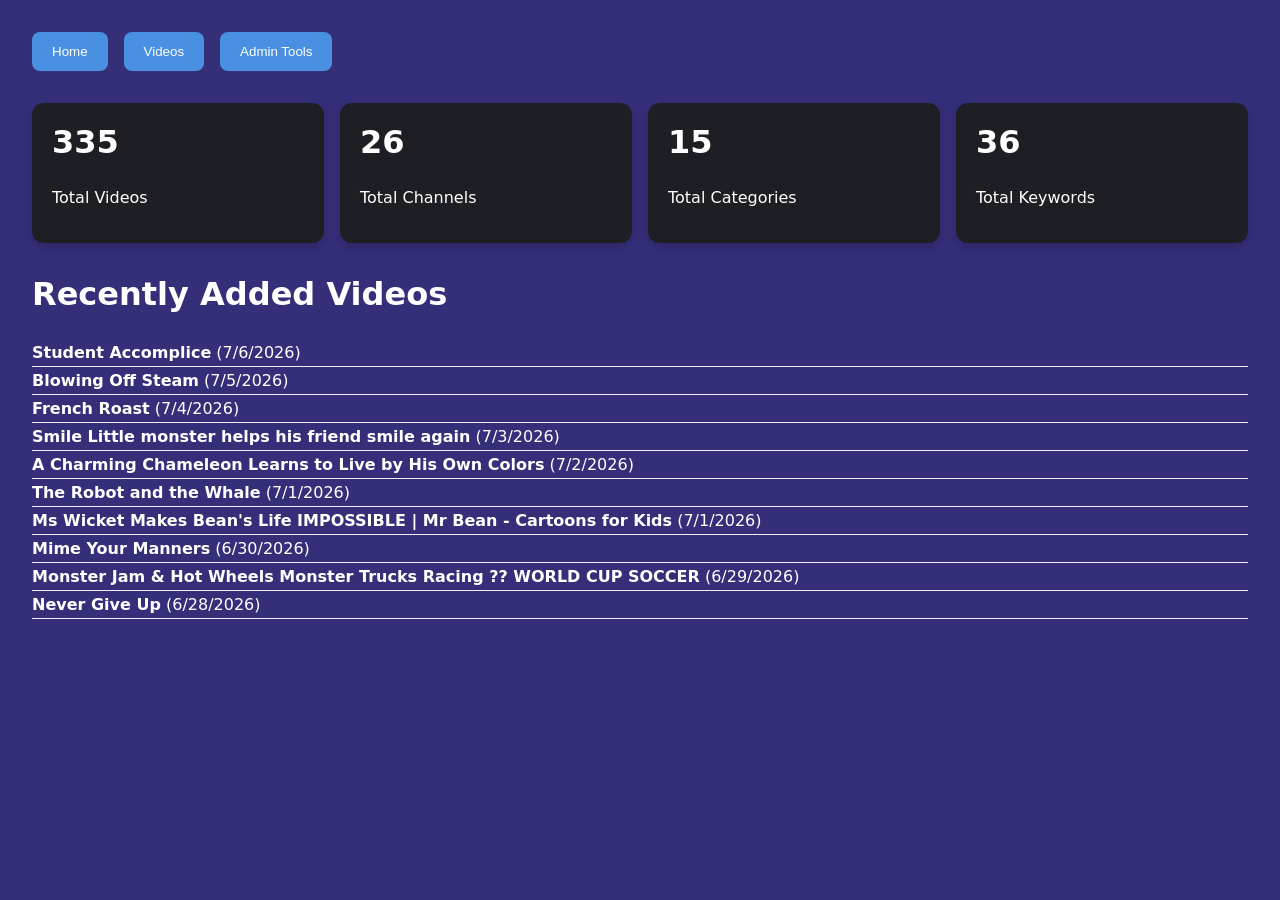
==== commit 349e5581: "new file:   _app/immutable/assets/3.B81wkASr.css new file:   _app/immutable/chunks/BIYQl2HP.js new f" ====
--- a/dashboard.html
+++ b/dashboard.html
@@ -4,25 +4,25 @@
     <meta charset="utf-8" />
     <link rel="icon" href="./favicon.png">
     <meta name="viewport" content="width=device-width, initial-scale=1" />
-    <link href="./_app/immutable/entry/start.Cgyv93Mn.js" rel="modulepreload">
-		<link href="./_app/immutable/chunks/BQFhbJLH.js" rel="modulepreload">
+    <link href="./_app/immutable/entry/start.3W6xNMmd.js" rel="modulepreload">
+		<link href="./_app/immutable/chunks/BIYQl2HP.js" rel="modulepreload">
 		<link href="./_app/immutable/chunks/D98rLrSD.js" rel="modulepreload">
-		<link href="./_app/immutable/entry/app.DMp8cim4.js" rel="modulepreload">
+		<link href="./_app/immutable/entry/app.CsnNfSfF.js" rel="modulepreload">
 		<link href="./_app/immutable/chunks/kNaey6uv.js" rel="modulepreload">
 		<link href="./_app/immutable/chunks/xihTtKlq.js" rel="modulepreload">
 		<link href="./_app/immutable/nodes/0.gys7D15f.js" rel="modulepreload">
 		<link href="./_app/immutable/chunks/CDaQiq8n.js" rel="modulepreload">
-		<link href="./_app/immutable/nodes/3.CrzexB0C.js" rel="modulepreload">
+		<link href="./_app/immutable/nodes/3.DHQea7Du.js" rel="modulepreload">
 		
 		<link href="./_app/immutable/assets/0.BAYPwYNS.css" rel="stylesheet">
-		<link href="./_app/immutable/assets/3.dL2JiJK-.css" rel="stylesheet">
+		<link href="./_app/immutable/assets/3.B81wkASr.css" rel="stylesheet">
   </head>
   <body data-sveltekit-preload-data="hover">
     <div style="display: contents"><!--[--><!--[0--><!--[--><!--[--><!--[--><div class="app-container"><div class="quick-links svelte-137s63o"><button class="svelte-137s63o">Home</button> <button class="svelte-137s63o">Videos</button> <button class="svelte-137s63o">Admin Tools</button></div><!----> <!--[0--><div class="dashboard svelte-kdmb3n"><section class="summary-grid svelte-kdmb3n"><div class="card"><h2>0</h2> <p>Total Videos</p></div> <div class="card"><h2>0</h2> <p>Total Channels</p></div> <div class="card"><h2>0</h2> <p>Total Categories</p></div> <div class="card"><h2>0</h2> <p>Total Keywords</p></div></section> <section class="recent svelte-kdmb3n"><h2>Recently Added Videos</h2> <ul class="svelte-kdmb3n"><!--[--><!--]--></ul></section></div><!--]--> <!--[-1--><!--]--> <!--[-1--><!--]--> <!--[-1--><!--]--> <!--[-1--><!--]--> <!--[-1--><!--]--> <!--[-1--><!--]--> <!--[-1--><!--]--></div><!--]--><!--]--><!--]--><!--]--> <!--[-1--><!--]--><!--]-->
 			
 			<script>
 				{
-					__sveltekit_1cyceok = {
+					__sveltekit_1mlu4mx = {
 						base: new URL(".", location).pathname.slice(0, -1),
 						assets: "/parent-dashboard"
 					};
@@ -30,8 +30,8 @@
 					const element = document.currentScript.parentElement;
 
 					Promise.all([
-						import("./_app/immutable/entry/start.Cgyv93Mn.js"),
-						import("./_app/immutable/entry/app.DMp8cim4.js")
+						import("./_app/immutable/entry/start.3W6xNMmd.js"),
+						import("./_app/immutable/entry/app.CsnNfSfF.js")
 					]).then(([kit, app]) => {
 						kit.start(app, element, {
 							node_ids: [0, 3],
--- a/_app/immutable/assets/3.B81wkASr.css
+++ b/_app/immutable/assets/3.B81wkASr.css
@@ -0,0 +1 @@
+.quick-links.svelte-137s63o{z-index:2000;gap:1rem;margin-top:2rem;margin-left:2rem;display:flex;position:relative}.quick-links.svelte-137s63o button:where(.svelte-137s63o){color:#fff;cursor:pointer;background:#4a90e2;border:none;border-radius:8px;padding:.75rem 1.25rem}.quick-links.svelte-137s63o button:where(.svelte-137s63o):hover{background:#3a78c2}.overlay.svelte-1s13d5m{opacity:0;pointer-events:none;z-index:400;background:#00000080;transition:opacity .2s;position:fixed;inset:0}.overlay.open.svelte-1s13d5m{opacity:1;pointer-events:auto}.sidebar.svelte-1s13d5m{opacity:0;z-index:500;pointer-events:none;background:#2d4089;width:360px;height:100%;padding:1rem;transition:transform .25s,opacity .25s;position:fixed;top:0;left:0;transform:translate(-20px);box-shadow:2px 0 8px #00000026}.sidebar.open.svelte-1s13d5m{opacity:1;pointer-events:auto;transform:translate(0)}.filter_sections.svelte-1s13d5m{background-color:#2d4089;margin-top:10rem}.section.svelte-1s13d5m{width:100%;margin-bottom:1rem;margin-left:1rem;font-family:Inter,system-ui,sans-serif}select.box.svelte-1s13d5m,input.box.svelte-1s13d5m{color:#bcbdbe;background:#1c3757;width:80%;font-size:1rem}.reset.svelte-1s13d5m{color:#fff;cursor:pointer;background:#4a90e2;border:none;border-radius:8px;margin-top:1rem;margin-bottom:1rem;margin-left:5rem;padding:.75rem 1.25rem;position:relative}.reset.svelte-1s13d5m:hover{background:#3a78c2}label.svelte-1s13d5m{color:#bb86fc;font-size:1.5rem}.row.svelte-12hrar7{color:#aabcf4;border-bottom:1px solid #eee;grid-template-columns:100px minmax(200px,1fr) 150px 150px 120px 80px 100px 60px 40px 40px;align-items:center;gap:1rem;padding:.5rem .25rem;font-family:Inter,system-ui,sans-serif;display:grid}.thumb.svelte-12hrar7 img:where(.svelte-12hrar7){border-radius:4px;width:100%}.title.svelte-12hrar7 a:where(.svelte-12hrar7){color:#aabcf4;font-size:1.2rem;font-weight:600;text-decoration:none}.pill.svelte-12hrar7{color:#cfc569;background:#262363;border:1px solid #fff;border-radius:6px;padding:2px 6px;font-size:.9rem}.rating.svelte-12hrar7{text-align:center;cursor:pointer;font-size:1.1rem}.actions.svelte-12hrar7{align-items:center;display:flex;position:relative}.menu-btn.svelte-12hrar7{cursor:pointer;color:#ddd;background:0 0;border:none;margin:0;padding:0;font-size:1.5rem;line-height:1}.menu.svelte-12hrar7{z-index:10;white-space:nowrap;background:#fff;border:1px solid #ddd;border-radius:8px;display:none;position:absolute;top:100%;right:0;box-shadow:0 4px 12px #0000001a}.actions.svelte-12hrar7:hover .menu:where(.svelte-12hrar7){display:block}.menu-item.svelte-12hrar7{color:#cfc569;cursor:pointer;background:#262363;border:1px solid #fff;border-radius:6px;padding:2px 6px;font-size:.9rem}.menu-item.svelte-12hrar7:hover{background:#544ebb}.channel-link.svelte-12hrar7{color:var(--accent);cursor:pointer;text-decoration:underline}.channel-link.svelte-12hrar7:hover{opacity:.8}.videos-layout.svelte-1skye5v{gap:1rem;display:flex}.sidebar-toggle.svelte-1skye5v{z-index:1000;color:#fff;cursor:pointer;background:#4a90e2;border:none;border-radius:8px;margin-top:20px;margin-bottom:1rem;margin-left:3rem;padding:.75rem 1.25rem;position:relative}.sidebar-toggle.svelte-1skye5v:hover{background:#3a78c2}.video-table.svelte-1skye5v{flex:1}.header-row.svelte-1skye5v{color:#bb86fc;z-index:5;background:#121212;border-bottom:2px solid #8a8a8a;grid-template-columns:100px minmax(200px,1fr) 150px 150px 120px 80px 100px 60px 40px 40px;gap:1rem;padding:.5rem .25rem;font-family:Inter,system-ui,sans-serif;font-size:1.2rem;font-weight:600;display:grid;position:sticky;top:0}.header-row.svelte-1skye5v>div:where(.svelte-1skye5v){align-items:center;display:flex}.h-menu.svelte-1skye5v{text-align:center}.video-table.svelte-1skye5v>.row{border-bottom:2px solid #121416}.video-table.svelte-1skye5v>.row:nth-child(odd){background:#0b0c25}.video-table.svelte-1skye5v>.row:nth-child(2n){background:#262363}.video-table.svelte-1skye5v .row:hover{background:#4752ce;transition:background .15s}.admin-container.svelte-1ybsbf6{padding:2rem}.admin-grid.svelte-1ybsbf6{grid-template-columns:repeat(auto-fit,minmax(220px,1fr));gap:1.5rem;display:grid}.admin-card.svelte-1ybsbf6{cursor:pointer;background:#222;border:1px solid #333;border-radius:12px;padding:1.5rem;transition:transform .15s,background .15s}.admin-card.svelte-1ybsbf6:hover{background:#2a2a2a;transform:translateY(-3px)}.admin-card.svelte-1ybsbf6 h2:where(.svelte-1ybsbf6){margin:0 0 .5rem}.admin-card.svelte-1ybsbf6 p:where(.svelte-1ybsbf6){opacity:.7;margin:0}.admin-vids-add.svelte-1dd4eib{padding:2rem;font-family:Inter,system-ui,sans-serif}.subtitle.svelte-1dd4eib{margin-bottom:2rem}.card.svelte-1dd4eib{border-radius:12px;margin-bottom:2rem;padding:1.75rem;box-shadow:0 4px 12px #00000014}.form.svelte-1dd4eib{gap:.75rem;margin-top:1rem;display:grid}label.svelte-1dd4eib{font-weight:600}input.svelte-1dd4eib,select.svelte-1dd4eib{border:1px solid #ccc;border-radius:8px;padding:.6rem 1rem}.add.svelte-1dd4eib{color:#fff;cursor:pointer;background:#4a90e2;border:none;border-radius:8px;margin-top:1rem;padding:.6rem 1rem}.add.svelte-1dd4eib:hover{opacity:.9;transform:translateY(-1px)}.admin-vids-edit.svelte-gxv120{padding:2rem;font-family:Inter,system-ui,sans-serif}.subtitle.svelte-gxv120{margin-bottom:2rem}.card.svelte-gxv120{border-radius:12px;margin-bottom:2rem;padding:1.75rem;box-shadow:0 4px 12px #00000014}.search-row.svelte-gxv120{gap:.5rem;margin-bottom:1rem;display:flex}.clear.svelte-gxv120{color:#fff;cursor:pointer;background:#999;border:none;border-radius:8px;padding:.6rem 1rem}label.svelte-gxv120{font-weight:600}input.svelte-gxv120{border:1px solid #ccc;border-radius:8px;padding:.6rem 1rem}.admin-vids-delete.svelte-16aar6x{padding:2rem;font-family:Inter,system-ui,sans-serif}.subtitle.svelte-16aar6x{margin-bottom:2rem}.card.svelte-16aar6x{border-radius:12px;margin-bottom:2rem;padding:1.75rem;box-shadow:0 4px 12px #00000014}.search-row.svelte-16aar6x{gap:.5rem;margin-bottom:1rem;display:flex}.clear.svelte-16aar6x{color:#fff;cursor:pointer;background:#999;border:none;border-radius:8px;padding:.6rem 1rem}.confirm-box.svelte-16aar6x{border:1px solid #ddd;border-radius:8px;margin-top:1rem;padding:1rem}.meta.svelte-16aar6x{color:#f4f4f4;margin:.5rem 0 1rem}.warning.svelte-16aar6x{color:#e25757;margin-bottom:1rem;font-weight:600}.admin-chan.svelte-3wcjrr{padding:2rem;font-family:Inter,system-ui,sans-serif}.card.svelte-3wcjrr{margin-bottom:2rem}.form.svelte-3wcjrr{gap:.75rem;margin-top:1rem;display:grid}label.svelte-3wcjrr{font-weight:600}input.svelte-3wcjrr,select.svelte-3wcjrr{border:1px solid #ccc;border-radius:8px;padding:.6rem 1rem}.add.svelte-3wcjrr{color:#fff;cursor:pointer;background:#4a90e2;border:none;border-radius:8px;margin-top:1rem;padding:.6rem 1rem}.search-row.svelte-3wcjrr{gap:.5rem;margin-bottom:1rem;display:flex}.actions.svelte-3wcjrr{gap:1rem;margin-top:1rem;display:flex}.admin-key.svelte-p458ze{padding:2rem;font-family:Inter,system-ui,sans-serif}.key.svelte-p458ze{font-size:1.5em}.add_btn.svelte-p458ze{color:#fff;cursor:pointer;background:#4a90e2;border:none;border-radius:8px;padding:.75rem 1.25rem}.card.svelte-p458ze{margin-bottom:2rem}input.svelte-p458ze{border:1px solid #ccc;border-radius:8px;padding:.6rem 1rem}.dashboard.svelte-kdmb3n{padding:2rem;font-family:Inter,system-ui,sans-serif}.summary-grid.svelte-kdmb3n{grid-template-columns:repeat(auto-fit,minmax(160px,1fr));gap:1rem;margin-bottom:2rem;display:grid}.recent.svelte-kdmb3n{color:#fff}.recent.svelte-kdmb3n ul:where(.svelte-kdmb3n){color:#fff;padding:0;list-style:none}.recent.svelte-kdmb3n li:where(.svelte-kdmb3n){border-bottom:1px solid #eee;padding:.25rem 0}
